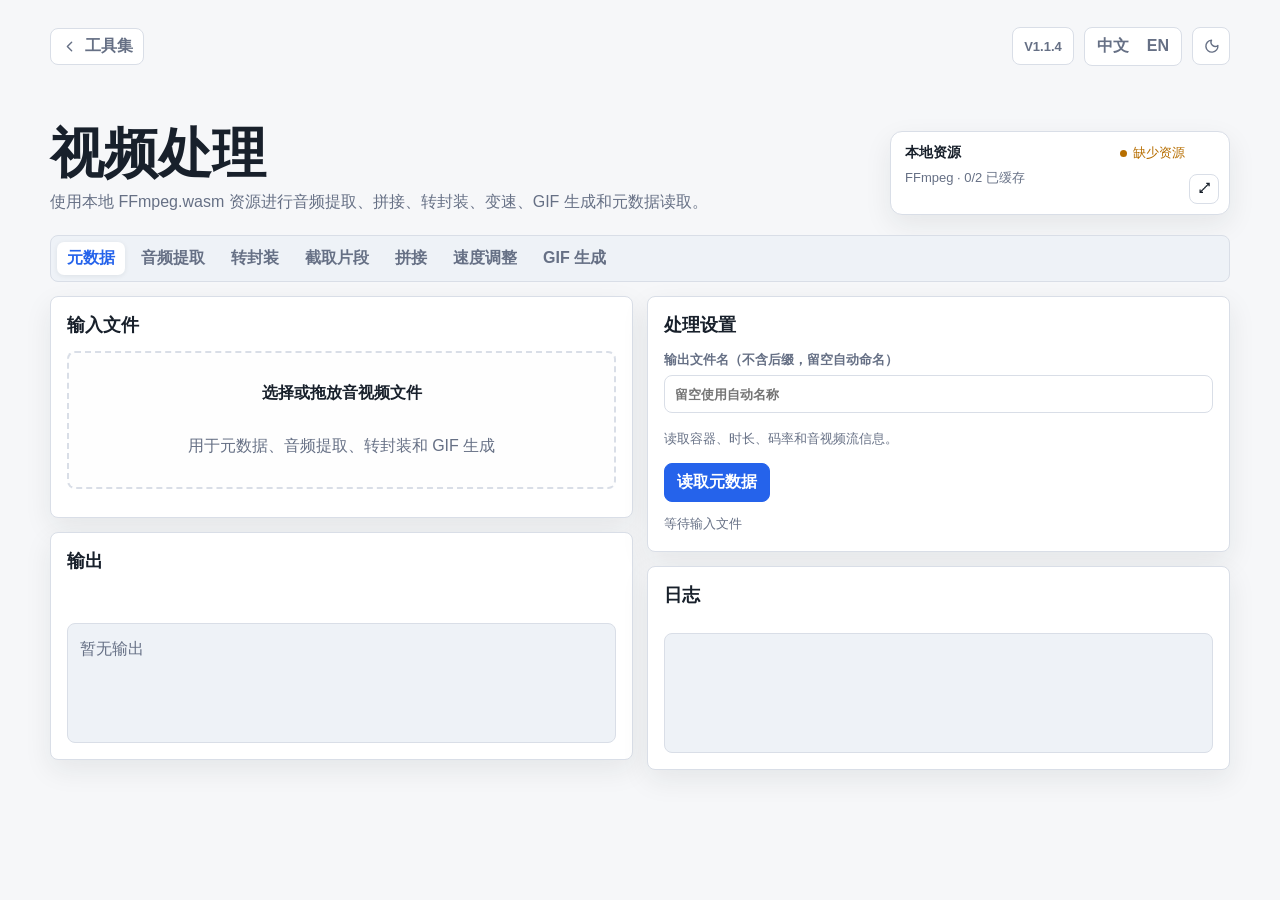
==== video-processing/video-processing.html @ e4f6aaac "feat: add media output naming and compact resource details" ====
<!doctype html>
<html lang="zh-CN">
<head>
  <meta charset="utf-8">
  <meta name="viewport" content="width=device-width, initial-scale=1">
  <title>视频处理</title>
  <link rel="stylesheet" href="../shared-sortable.css">
  <script>
    (function () {
      try {
        var saved = localStorage.getItem("web-tools-theme") || localStorage.getItem("web-tool-theme");
        var theme = saved === "dark" || saved === "light"
          ? saved
          : window.matchMedia && window.matchMedia("(prefers-color-scheme: dark)").matches ? "dark" : "light";
        document.documentElement.dataset.theme = theme;
      } catch (error) {
        document.documentElement.dataset.theme =
          window.matchMedia && window.matchMedia("(prefers-color-scheme: dark)").matches ? "dark" : "light";
      }
    })();
  </script>
  <style>
    .tool-panel {
      display: none;
    }

    .tool-panel.active {
      display: block;
    }

    .upload { margin-bottom: 12px; }

    .hidden {
      display: none !important;
    }

    .file-list {
      display: grid;
      gap: 8px;
      margin: 0;
      padding: 0;
      list-style: none;
    }

    .preview {
      display: none;
      gap: 10px;
      margin: 12px 0;
    }

    .preview.show {
      display: grid;
    }

    .preview video {
      width: 100%;
      max-height: 320px;
      border: 1px solid var(--line);
      border-radius: 8px;
      background: #000;
    }

    .file-item {
      display: grid;
      grid-template-columns: minmax(0, 1fr) auto;
      gap: 10px;
      align-items: center;
      min-height: 58px;
      padding: 9px;
      border: 1px solid var(--line);
      border-radius: 8px;
      background: color-mix(in srgb, var(--panel) 90%, var(--bg));
    }

    .file-item.sortable {
      grid-template-columns: auto minmax(0, 1fr) auto;
    }

    .file-name {
      overflow: hidden;
      text-overflow: ellipsis;
      white-space: nowrap;
      font-weight: 800;
    }

    .file-sub {
      color: var(--muted);
      font-size: 12px;
      margin-top: 3px;
    }

    .mini-actions {
      display: flex;
      gap: 6px;
    }

    .mini-actions button {
      width: 32px;
      height: 32px;
      border: 1px solid var(--line);
      border-radius: 8px;
      background: var(--panel);
      color: var(--muted);
      cursor: pointer;
    }

    .mini-actions button:hover {
      color: var(--blue);
      border-color: var(--blue);
    }

    .form-grid { margin-bottom: 14px; }

    .speed-presets {
      display: flex;
      gap: 8px;
      flex-wrap: wrap;
      margin-bottom: 14px;
    }

    .speed-presets button {
      min-height: 32px;
      padding: 6px 10px;
    }

    .switch-row {
      display: inline-flex;
      align-items: center;
      gap: 10px;
      margin-bottom: 14px;
      color: var(--text);
      font-size: 14px;
      font-weight: 800;
      cursor: pointer;
    }

    .timeline-control {
      display: grid;
      gap: 10px;
      margin-bottom: 16px;
      padding: 12px;
      border: 1px solid var(--line);
      border-radius: 8px;
      background: var(--soft);
    }

    .timeline-head {
      display: flex;
      justify-content: space-between;
      gap: 12px;
      color: var(--muted);
      font-size: 13px;
      font-weight: 800;
    }

    .timeline-head output {
      color: var(--text);
    }

    .output-card {
      display: grid;
      gap: 12px;
    }

    pre {
      width: 100%;
      max-height: 420px;
      margin: 0;
      overflow: auto;
      white-space: pre-wrap;
      word-break: break-word;
      text-align: left;
      color: var(--text);
      font: 12px/1.5 ui-monospace, SFMono-Regular, Menlo, Consolas, "Liberation Mono", monospace;
    }

    @media (min-width: 1440px) {
      .preview video { max-height: 480px; }
    }
  </style>
  <link rel="stylesheet" href="../shared-controls.css">
</head>
<body class="wt-tool-page">
  <main class="shell">
    <nav class="topbar" aria-label="页面导航">
      <a class="home" href="../index.html">
        <svg viewBox="0 0 24 24" aria-hidden="true"><path d="m15 18-6-6 6-6"></path></svg>
        <span id="homeText">工具集</span>
      </a>
      <div class="top-actions wt-top-actions">
        <span class="version-badge">V1.1.4</span>
        <div class="language" aria-label="Language">
          <button type="button" data-lang="zh">中文</button>
          <button type="button" data-lang="en">EN</button>
        </div>
        <button class="icon-btn" id="themeButton" type="button" title="切换主题" aria-label="切换主题">
          <svg viewBox="0 0 24 24" aria-hidden="true"><path d="M12 3a6 6 0 0 0 9 7.5A8.5 8.5 0 1 1 12 3Z"></path></svg>
        </button>
      </div>
    </nav>

    <section class="hero">
      <div>
        <h1 id="pageTitle">视频处理</h1>
        <p class="lead" id="pageLead">使用本地 FFmpeg.wasm 资源进行音频提取、拼接、转封装、变速、GIF 生成和元数据读取。</p>
      </div>
      <aside id="resourceCard" class="wt-resource-card"></aside>
    </section>

    <div class="tabs" role="tablist" aria-label="视频工具">
      <button class="active" type="button" data-tool="metadata">元数据</button>
      <button type="button" data-tool="audio">音频提取</button>
      <button type="button" data-tool="remux">转封装</button>
      <button type="button" data-tool="clip">截取片段</button>
      <button type="button" data-tool="concat">拼接</button>
      <button type="button" data-tool="speed">速度调整</button>
      <button type="button" data-tool="gif">GIF 生成</button>
    </div>

    <section class="workspace workspace-flow">
      <div class="workspace-stack">
      <div class="card workspace-card-input">
        <h2 id="inputTitle">输入文件</h2>
        <label class="upload" id="singleUpload">
          <input class="hidden" id="singleFileInput" type="file" accept="video/*,audio/*">
          <strong id="singleUploadTitle">选择或拖放音视频文件</strong>
          <span id="singleUploadHint">用于元数据、音频提取、转封装和 GIF 生成</span>
        </label>
        <label class="upload hidden" id="multiUpload">
          <input class="hidden" id="multiFileInput" type="file" accept="video/*" multiple>
          <strong id="multiUploadTitle">选择或拖放多个视频文件</strong>
          <span id="multiUploadHint">用于无重编码拼接，建议同编码、同分辨率</span>
        </label>
        <div class="preview" id="videoPreviewBox">
          <video id="videoPreview" preload="metadata"></video>
          <div class="preview-actions">
            <button class="btn" id="usePreviewStart" type="button">使用当前时间为开始</button>
            <button class="btn" id="usePreviewEnd" type="button">使用当前时间为结束</button>
            <button class="btn" id="previewClipRange" type="button">预览片段范围</button>
          </div>
        </div>
        <ul class="file-list" id="fileList"></ul>

      </div>

      <div class="card output-card workspace-card-output">
        <h2 id="outputTitle">输出</h2>
        <div class="summary" id="summary"></div>
        <div class="result-box" id="resultBox">暂无输出</div>
      </div>
      </div>

      <div class="workspace-stack">
      <div class="card workspace-card-settings">
        <h2 id="settingsTitle">处理设置</h2>
        <label class="wt-output-name-field" for="outputBaseName"><span id="outputNameLabel">输出文件名（不含后缀，留空自动命名）</span><input id="outputBaseName" type="text" autocomplete="off" spellcheck="false" placeholder="留空使用自动名称"></label>

        <div class="tool-panel active" id="panel-metadata">
          <p class="status-line" id="metadataHelp">读取容器、时长、码率和音视频流信息。</p>
          <button class="btn primary run-btn" type="button" data-action="metadata">读取元数据</button>
        </div>

        <div class="tool-panel" id="panel-audio">
          <div class="form-grid">
            <label>
              <span id="audioFormatLabel">输出格式</span>
              <select id="audioFormat">
                <option value="mp3">MP3</option>
                <option value="wav">WAV</option>
                <option value="aac">AAC</option>
                <option value="m4a">M4A Copy</option>
              </select>
            </label>
          </div>
          <button class="btn primary run-btn" type="button" data-action="audio">提取音频</button>
        </div>

        <div class="tool-panel" id="panel-remux">
          <div class="form-grid">
            <label>
              <span id="containerLabel">目标容器</span>
              <select id="containerFormat">
                <option value="mp4">MP4</option>
                <option value="mkv">MKV</option>
                <option value="webm">WebM</option>
                <option value="mov">MOV</option>
              </select>
            </label>
          </div>
          <button class="btn primary run-btn" type="button" data-action="remux">转封装</button>
        </div>

        <div class="tool-panel" id="panel-clip">
          <div class="timeline-control">
            <div class="timeline-head">
              <span id="clipTimelineLabel">截取范围</span>
              <output id="clipRangeLabel">0.0s - 10.0s</output>
            </div>
            <div class="range-stack">
              <div class="range-fill" id="clipRangeFill"></div>
              <input id="clipStartRange" type="range" min="0" max="10" step="0.1" value="0" aria-labelledby="clipTimelineLabel">
              <input id="clipEndRange" type="range" min="0" max="10" step="0.1" value="10" aria-labelledby="clipTimelineLabel">
            </div>
          </div>
          <div class="form-grid">
            <label>
              <span id="clipStartLabel">开始时间（秒）</span>
              <input id="clipStart" type="number" min="0" step="0.1" value="0">
            </label>
            <label>
              <span id="clipEndLabel">结束时间（秒）</span>
              <input id="clipEnd" type="number" min="0.1" step="0.1" value="10">
            </label>
            <label>
              <span id="clipDurationLabel">时长（秒）</span>
              <input id="clipDuration" type="number" min="0.1" step="0.1" value="10" readonly>
            </label>
            <label>
              <span id="clipFormatLabel">输出容器</span>
              <select id="clipFormat">
                <option value="mp4">MP4</option>
                <option value="mkv">MKV</option>
                <option value="webm">WebM</option>
                <option value="mov">MOV</option>
              </select>
            </label>
          </div>
          <button class="btn primary run-btn" type="button" data-action="clip">截取片段</button>
        </div>

        <div class="tool-panel" id="panel-concat">
          <p class="status-line" id="concatHelp">使用 concat demuxer 进行无重编码拼接。文件编码参数不一致时可能失败。</p>
          <button class="btn primary run-btn" type="button" data-action="concat">拼接视频</button>
        </div>

        <div class="tool-panel" id="panel-speed">
          <div class="form-grid">
            <label>
              <span id="speedLabel">速度倍率</span>
              <input id="speedInput" type="number" min="0.1" max="16" step="0.01" value="1">
            </label>
            <label>
              <span id="speedFormatLabel">输出容器</span>
              <select id="speedFormat">
                <option value="mp4">MP4</option>
                <option value="mkv">MKV</option>
                <option value="webm">WebM</option>
                <option value="mov">MOV</option>
              </select>
            </label>
          </div>
          <div class="speed-presets" id="speedPresets" aria-label="速度快捷选项">
            <button class="btn" type="button" data-speed="0.5">0.5x</button>
            <button class="btn" type="button" data-speed="0.75">0.75x</button>
            <button class="btn" type="button" data-speed="1">1.0x</button>
            <button class="btn" type="button" data-speed="1.25">1.25x</button>
            <button class="btn" type="button" data-speed="1.5">1.5x</button>
            <button class="btn" type="button" data-speed="2">2.0x</button>
            <button class="btn" type="button" data-speed="4">4.0x</button>
          </div>
          <label class="switch-row"><input id="keepPitchInput" type="checkbox" checked><span id="keepPitchLabel">保持音高不变</span></label>
          <label>
            <span id="speedArgsLabel">编码参数</span>
            <input id="speedArgs" type="text" value="-c:v libx264 -preset veryfast -crf 23 -c:a aac -b:a 160k">
          </label>
          <div class="preview-actions" style="margin-top:14px">
            <button class="btn" id="applyPreviewSpeed" type="button">应用到预览</button>
            <button class="btn primary run-btn" type="button" data-action="speed">调整速度</button>
          </div>
        </div>

        <div class="tool-panel" id="panel-gif">
          <div class="timeline-control">
            <div class="timeline-head">
              <span id="gifTimelineLabel">GIF 范围</span>
              <output id="gifRangeLabel">0.0s - 3.0s</output>
            </div>
            <div class="range-stack">
              <div class="range-fill" id="gifRangeFill"></div>
              <input id="gifStartRange" type="range" min="0" max="3" step="0.1" value="0" aria-labelledby="gifTimelineLabel">
              <input id="gifEndRange" type="range" min="0" max="3" step="0.1" value="3" aria-labelledby="gifTimelineLabel">
            </div>
          </div>
          <div class="form-grid">
            <label>
              <span id="gifStartLabel">开始时间（秒）</span>
              <input id="gifStart" type="number" min="0" step="0.1" value="0">
            </label>
            <label>
              <span id="gifEndLabel">结束时间（秒）</span>
              <input id="gifEnd" type="number" min="0.1" step="0.1" value="3">
            </label>
            <label>
              <span id="gifDurationLabel">时长（秒）</span>
              <input id="gifDuration" type="number" min="0.1" step="0.1" value="3" readonly>
            </label>
            <label>
              <span id="gifWidthLabel">宽度 px</span>
              <input id="gifWidth" type="number" min="80" step="10" value="480">
            </label>
            <label>
              <span id="gifFpsLabel">帧率</span>
              <input id="gifFps" type="number" min="1" max="30" step="1" value="12">
            </label>
          </div>
          <button class="btn primary run-btn" type="button" data-action="gif">生成 GIF</button>
        </div>

        <div class="status-line" id="statusLine">等待输入文件</div>
        <div id="processingProgress" hidden></div>
      </div>

      <div class="card output-card workspace-card-log">
        <h2 id="logTitle">日志</h2>
        <div class="log" id="logBox"></div>
      </div>
      </div>
    </section>
  </main>

  <script src="../shared-sortable.js"></script>
  <script src="../shared-preferences.js"></script>
  <script src="../shared-controls.js"></script>
  <script src="../shared-media-engine.js"></script>
  <script src="../shared-resources.js"></script>
  <script src="./video-processing.js"></script>
</body>
</html>
---- shared-controls.css ----
/* Shared tool-page layout and visual primitives. */
:root {
  color-scheme: light;
}

:root[data-theme="dark"] {
  color-scheme: dark;
}

.wt-tool-page {
  color-scheme: light;
  --bg: #f6f7f9;
  --panel: #ffffff;
  --text: #18202b;
  --muted: #667085;
  --line: #d9dee7;
  --soft: #eef2f7;
  --blue: #2563eb;
  --green: #0f8f70;
  --amber: #b76e00;
  --danger: #c2410c;
  --shadow: 0 10px 28px rgba(24, 32, 43, .08);
  --ring: rgba(37, 99, 235, .18);
  margin: 0;
  min-height: 100vh;
  font-family: -apple-system, BlinkMacSystemFont, "Segoe UI", "PingFang SC", "Microsoft YaHei", Arial, sans-serif;
  color: var(--text);
  background: var(--bg);
}

:root[data-theme="dark"] .wt-tool-page {
  color-scheme: dark;
  --bg: #05070d;
  --panel: #0d111a;
  --text: #f4f7fb;
  --muted: #96a1b3;
  --line: #202938;
  --soft: #111722;
  --blue: #8ab4ff;
  --green: #57d8b5;
  --amber: #f0b45b;
  --danger: #ff8a66;
  --shadow: 0 18px 46px rgba(0, 0, 0, .55);
  --ring: rgba(138, 180, 255, .22);
}

.wt-tool-page *,
.wt-tool-page *::before,
.wt-tool-page *::after {
  box-sizing: border-box;
}

.wt-tool-page button,
.wt-tool-page input,
.wt-tool-page select,
.wt-tool-page textarea {
  font: inherit;
}

.wt-tool-page a {
  color: inherit;
  text-decoration: none;
}

.wt-tool-page .shell {
  width: min(var(--wt-shell-max, 1180px), calc(100% - 32px));
  margin: 0 auto;
  padding: 20px 0 44px;
}

.wt-tool-page .topbar {
  display: flex;
  align-items: center;
  justify-content: space-between;
  gap: 16px;
  min-height: 52px;
}

.wt-tool-page .wt-top-actions {
  display: flex;
  align-items: center;
  justify-content: flex-end;
  gap: 10px;
  flex-wrap: wrap;
}

.wt-tool-page .home,
.wt-tool-page .btn,
.wt-tool-page .icon-btn,
.wt-tool-page .theme-button {
  display: inline-flex;
  align-items: center;
  justify-content: center;
  gap: 7px;
  border: 1px solid var(--line);
  border-radius: 8px;
  background: var(--panel);
  color: var(--text);
  cursor: pointer;
  font-weight: 700;
  transition: border-color .16s ease, color .16s ease, background-color .16s ease, box-shadow .16s ease;
}

.wt-tool-page .home {
  min-height: 36px;
  padding: 7px 10px;
  color: var(--muted);
}

.wt-tool-page .btn {
  min-height: 38px;
  padding: 8px 12px;
}

.wt-tool-page .icon-btn,
.wt-tool-page .theme-button {
  width: 38px;
  height: 38px;
  padding: 0;
  color: var(--muted);
}

.wt-tool-page .home:hover,
.wt-tool-page .btn:hover:not(:disabled),
.wt-tool-page .icon-btn:hover,
.wt-tool-page .theme-button:hover {
  border-color: var(--blue);
  color: var(--blue);
}

.wt-tool-page .home:focus-visible,
.wt-tool-page .btn:focus-visible,
.wt-tool-page .icon-btn:focus-visible,
.wt-tool-page .theme-button:focus-visible,
.wt-tool-page .language button:focus-visible,
.wt-tool-page .tabs button:focus-visible,
.wt-tool-page .mode-tabs button:focus-visible {
  border-color: var(--blue);
  box-shadow: 0 0 0 4px var(--ring);
  outline: 0;
}

.wt-tool-page .btn.primary {
  border-color: var(--blue);
  background: var(--blue);
  color: #fff;
}

.wt-tool-page .btn.primary:hover:not(:disabled) {
  color: #fff;
  filter: brightness(.96);
}

:root[data-theme="dark"] .wt-tool-page .btn.primary,
:root[data-theme="dark"] .wt-tool-page .btn.primary:hover:not(:disabled) {
  color: #07111f;
}

.wt-tool-page .btn.danger:hover:not(:disabled) {
  border-color: var(--danger, #c2410c);
  color: var(--danger, #c2410c);
}

.wt-tool-page .btn.preview-close {
  background: #fff;
  color: #18202b;
}

.wt-tool-page .btn:disabled,
.wt-tool-page .icon-btn:disabled,
.wt-tool-page .theme-button:disabled {
  cursor: not-allowed;
  opacity: .55;
}

.wt-tool-page .home svg,
.wt-tool-page .btn svg,
.wt-tool-page .icon-btn svg {
  width: 17px;
  height: 17px;
  flex: 0 0 auto;
  fill: none;
  stroke: currentColor;
  stroke-width: 2;
  stroke-linecap: round;
  stroke-linejoin: round;
}

.wt-tool-page .language {
  display: inline-flex;
  padding: 3px;
  border: 1px solid var(--line);
  border-radius: 8px;
  background: var(--panel);
}

.wt-tool-page .language button {
  min-width: 36px;
  min-height: 30px;
  padding: 5px 9px;
  border: 0;
  border-radius: 6px;
  background: transparent;
  color: var(--muted);
  cursor: pointer;
  font-weight: 800;
}

.wt-tool-page .language button.active {
  background: var(--soft);
  color: var(--blue);
  box-shadow: 0 1px 5px rgba(24, 32, 43, .08);
}

.wt-tool-page .version-badge {
  display: inline-flex;
  align-items: center;
  justify-content: center;
  min-height: 38px;
  padding: 7px 11px;
  border: 1px solid var(--line);
  border-radius: 8px;
  background: var(--panel);
  color: var(--muted);
  font-size: 13px;
  font-weight: 800;
}

.wt-tool-page .hero {
  position: relative;
  z-index: 2;
  display: grid;
  grid-template-columns: minmax(0, 1fr) auto;
  align-items: end;
  gap: 22px;
  margin: 54px 0 20px;
}

.wt-tool-page h1 {
  margin: 0 0 8px;
  font-size: clamp(36px, 5vw, 54px);
  line-height: 1.02;
  letter-spacing: 0;
}

.wt-tool-page .lead {
  margin: 0;
  color: var(--muted);
  font-size: 16px;
  line-height: 1.65;
}

.wt-tool-page .engine,
.wt-tool-page .engine-card {
  display: grid;
  gap: 8px;
  width: min(240px, 100%);
  padding: 14px;
  border: 1px solid var(--line);
  border-radius: 8px;
  background: var(--panel);
  box-shadow: var(--shadow);
}

.wt-tool-page .engine strong,
.wt-tool-page .engine-card strong {
  font-size: 13px;
}

.wt-tool-page .engine span,
.wt-tool-page .engine-card span {
  color: var(--muted);
  font-size: 13px;
}

.wt-tool-page .tabs {
  position: relative;
  z-index: 3;
  display: flex;
  gap: 6px;
  max-width: 100%;
  margin-bottom: 14px;
  padding: 6px;
  overflow-x: auto;
  border: 1px solid var(--line);
  border-radius: 8px;
  background: var(--soft);
}

.wt-tool-page .hero > .tabs {
  margin-bottom: 0;
}

.wt-tool-page .tabs button {
  min-height: 32px;
  padding: 6px 10px;
  border: 0;
  border-radius: 7px;
  background: transparent;
  color: var(--muted);
  cursor: pointer;
  font-weight: 800;
  white-space: nowrap;
}

.wt-tool-page .tabs button.active {
  background: var(--panel);
  color: var(--blue);
  box-shadow: 0 1px 5px rgba(24, 32, 43, .08);
}

.wt-tool-page .mode-tabs {
  display: inline-flex;
  padding: 4px;
  border: 1px solid var(--line);
  border-radius: 8px;
  background: var(--soft);
}

.wt-tool-page .mode-tabs button {
  min-height: 34px;
  padding: 6px 12px;
  border: 0;
  border-radius: 6px;
  background: transparent;
  color: var(--muted);
  cursor: pointer;
  font-weight: 700;
  white-space: nowrap;
}

.wt-tool-page .mode-tabs button.active {
  background: var(--panel);
  color: var(--blue);
  box-shadow: 0 1px 5px rgba(24, 32, 43, .08);
}

.wt-tool-page .workspace {
  display: grid;
  grid-template-columns: repeat(2, minmax(0, 1fr));
  gap: 14px;
  align-items: start;
}

.wt-tool-page .workspace-stack,
.wt-tool-page .stack {
  display: grid;
  gap: 14px;
  min-width: 0;
  align-content: start;
}

.wt-tool-page .card,
.wt-tool-page .panel {
  min-width: 0;
  padding: 16px;
  border: 1px solid var(--line);
  border-radius: 8px;
  background: var(--panel);
  box-shadow: var(--shadow);
}

.wt-tool-page .card h2,
.wt-tool-page .panel h2 {
  margin: 0 0 14px;
  font-size: 18px;
  letter-spacing: 0;
}

.wt-tool-page .upload {
  display: grid;
  place-items: center;
  gap: 8px;
  min-height: 138px;
  padding: 18px;
  border: 2px dashed var(--line);
  border-radius: 8px;
  background: color-mix(in srgb, var(--panel) 90%, var(--bg));
  color: var(--muted);
  text-align: center;
  cursor: pointer;
  transition: border-color .16s ease, background-color .16s ease;
}

.wt-tool-page .upload:hover,
.wt-tool-page .upload.drag,
.wt-tool-page .upload.dragover {
  border-color: var(--blue);
  background: var(--soft);
}

.wt-tool-page .upload strong {
  display: block;
  color: var(--text);
  font-size: 16px;
}

.wt-tool-page .upload input {
  display: none;
}

.wt-tool-page .form-grid {
  display: grid;
  grid-template-columns: repeat(2, minmax(0, 1fr));
  gap: 10px;
  align-items: end;
}

.wt-tool-page .form-grid.three {
  grid-template-columns: repeat(3, minmax(0, 1fr));
}

.wt-tool-page label:not([class]) {
  display: grid;
  gap: 6px;
  color: var(--muted);
  font-size: 13px;
  font-weight: 700;
}

.wt-tool-page input,
.wt-tool-page select,
.wt-tool-page textarea {
  width: 100%;
  min-height: 38px;
  padding: 8px 10px;
  border: 1px solid var(--line);
  border-radius: 8px;
  background: var(--panel);
  color: var(--text);
  outline: 0;
}

.wt-tool-page textarea {
  min-height: 92px;
  resize: vertical;
}

.wt-tool-page input:focus,
.wt-tool-page select:focus,
.wt-tool-page textarea:focus {
  border-color: var(--blue);
  box-shadow: 0 0 0 4px var(--ring);
}

.wt-tool-page input[readonly] {
  color: var(--muted);
  cursor: default;
}

.wt-tool-page input:disabled,
.wt-tool-page select:disabled,
.wt-tool-page textarea:disabled {
  color: var(--muted);
  background: var(--soft);
  cursor: not-allowed;
  opacity: .72;
}

.wt-tool-page .actions,
.wt-tool-page .row,
.wt-tool-page .preview-actions,
.wt-tool-page .page-actions {
  display: flex;
  align-items: center;
  gap: 10px;
  flex-wrap: wrap;
}

.wt-tool-page .page-actions .btn {
  flex: 0 0 auto;
  min-height: 32px;
  padding: 5px 8px;
  font-size: 12px;
}

.wt-tool-page .status-line,
.wt-tool-page .muted {
  color: var(--muted);
  font-size: 13px;
  line-height: 1.6;
}

.wt-tool-page .status-line {
  margin-top: 12px;
}

.wt-tool-page .summary {
  display: grid;
  grid-template-columns: repeat(3, minmax(0, 1fr));
  gap: 8px;
  margin-bottom: 12px;
}

.wt-tool-page .summary-item {
  padding: 10px;
  border: 1px solid var(--line);
  border-radius: 8px;
  background: var(--soft);
  color: var(--muted);
  font-size: 13px;
}

.wt-tool-page .summary-item strong {
  display: block;
  margin-bottom: 4px;
  color: var(--text);
}

.wt-tool-page .result-box,
.wt-tool-page .log {
  min-height: 120px;
  padding: 12px;
  overflow: auto;
  border: 1px solid var(--line);
  border-radius: 8px;
  background: var(--soft);
  color: var(--muted);
  line-height: 1.6;
}

.wt-tool-page .result-box a {
  display: inline-flex;
  align-items: center;
  justify-content: center;
  min-height: 38px;
  padding: 8px 12px;
  border-radius: 8px;
  background: var(--green);
  color: #fff;
  font-weight: 800;
}

:root[data-theme="dark"] .wt-tool-page .result-box a {
  color: #04110d;
}

.wt-tool-page .log {
  max-height: 240px;
  font: 12px/1.5 ui-monospace, SFMono-Regular, Menlo, Consolas, "Liberation Mono", monospace;
  white-space: pre-wrap;
}

.wt-tool-page .resource-warning,
.wt-tool-page .warn {
  padding: 10px 12px;
  border-left: 4px solid var(--amber);
  border-radius: 8px;
  background: color-mix(in srgb, var(--amber) 11%, var(--panel));
  color: var(--muted);
  font-size: 13px;
  line-height: 1.6;
}

@media (min-width: 1440px) {
  .wt-tool-page .shell {
    width: min(var(--wt-shell-wide-max, 1680px), calc(100% - 64px));
  }
}

@media (max-width: 900px) {
  .wt-tool-page .shell {
    width: min(100% - 24px, var(--wt-shell-max, 1180px));
  }

  .wt-tool-page .hero,
  .wt-tool-page .workspace,
  .wt-tool-page .form-grid,
  .wt-tool-page .form-grid.three,
  .wt-tool-page .metadata-grid,
  .wt-tool-page .summary {
    grid-template-columns: 1fr;
  }

  .wt-tool-page .hero > .tabs,
  .wt-tool-page .engine,
  .wt-tool-page .engine-card {
    width: 100%;
  }

  .wt-tool-page .mode-tabs {
    width: 100%;
  }

  .wt-tool-page .mode-tabs button {
    flex: 1;
  }

  .wt-tool-page .workspace-flow > .workspace-stack {
    display: contents;
  }

  .wt-tool-page .workspace-card-input { order: 1; }
  .wt-tool-page .workspace-card-settings { order: 2; }
  .wt-tool-page .workspace-card-output { order: 3; }
  .wt-tool-page .workspace-card-log { order: 4; }

  .wt-tool-page .tabs button {
    flex: 1 0 auto;
  }
}

@media (max-width: 620px) {
  .wt-tool-page .topbar {
    align-items: flex-start;
    flex-wrap: wrap;
  }

  .wt-tool-page .wt-top-actions {
    margin-left: auto;
  }

  .wt-tool-page h1 {
    font-size: 36px;
  }
}

.wt-select,
.wt-number {
  position: relative;
  width: 100%;
  min-width: 0;
  min-height: var(--wt-control-height, 38px);
}

.wt-native-select {
  position: absolute !important;
  width: 1px !important;
  height: 1px !important;
  min-height: 0 !important;
  margin: 0 !important;
  padding: 0 !important;
  border: 0 !important;
  opacity: 0 !important;
  pointer-events: none !important;
}

.wt-select-button {
  display: grid;
  grid-template-columns: minmax(0, 1fr) 18px;
  align-items: center;
  gap: 10px;
  width: 100%;
  min-height: var(--wt-control-height, 38px);
  padding: 8px 10px;
  border: 1px solid var(--line);
  border-radius: var(--wt-control-radius, 8px);
  background: var(--panel);
  color: var(--text);
  font: inherit;
  font-weight: inherit;
  text-align: left;
  cursor: pointer;
  transition: border-color .16s ease, box-shadow .16s ease, background-color .16s ease;
}

.wt-select-button:hover {
  border-color: color-mix(in srgb, var(--blue) 56%, var(--line));
}

.wt-select-button:focus-visible,
.wt-select.open .wt-select-button {
  border-color: var(--blue);
  box-shadow: 0 0 0 4px var(--ring);
  outline: 0;
}

.wt-select.disabled .wt-select-button {
  color: var(--muted);
  background: color-mix(in srgb, var(--panel) 62%, var(--line));
  cursor: not-allowed;
  opacity: .72;
}

.wt-select-value {
  min-width: 0;
  overflow: hidden;
  text-overflow: ellipsis;
  white-space: nowrap;
}

.wt-select-chevron {
  width: 8px;
  height: 8px;
  margin: -4px 3px 0 auto;
  border-right: 2px solid currentColor;
  border-bottom: 2px solid currentColor;
  transform: rotate(45deg);
  transition: transform .16s ease, margin .16s ease;
}

.wt-select.open .wt-select-chevron {
  margin-top: 4px;
  transform: rotate(225deg);
}

.wt-select-menu {
  position: fixed;
  z-index: 10000;
  display: grid;
  gap: 3px;
  max-height: min(280px, calc(100vh - 16px));
  padding: 5px;
  overflow: auto;
  border: 1px solid var(--line);
  border-radius: 8px;
  background: var(--panel);
  box-shadow: 0 18px 42px rgba(24, 32, 43, .2);
}

.wt-select-menu[hidden] {
  display: none !important;
}

.wt-select-option {
  position: relative;
  width: 100%;
  min-height: 36px;
  padding: 7px 34px 7px 10px;
  border: 0;
  border-radius: 6px;
  background: transparent;
  color: var(--text);
  font: inherit;
  font-size: 13px;
  font-weight: 700;
  text-align: left;
  cursor: pointer;
}

.wt-select-option:hover,
.wt-select-option.active {
  background: color-mix(in srgb, var(--blue) 10%, var(--panel));
  color: var(--blue);
}

.wt-select-option.selected {
  color: var(--blue);
}

.wt-select-option.selected::after {
  content: "";
  position: absolute;
  top: 50%;
  right: 13px;
  width: 7px;
  height: 11px;
  border-right: 2px solid currentColor;
  border-bottom: 2px solid currentColor;
  transform: translateY(-62%) rotate(45deg);
}

.wt-select-option:disabled {
  color: var(--muted);
  cursor: not-allowed;
  opacity: .5;
}

.wt-number {
  display: grid;
  grid-template-columns: minmax(0, 1fr) auto;
  overflow: visible;
  border: 1px solid var(--line);
  border-radius: var(--wt-control-radius, 8px);
  background: var(--panel);
  transition: border-color .16s ease, box-shadow .16s ease, background-color .16s ease;
}

.wt-number:hover:not(.disabled) {
  border-color: color-mix(in srgb, var(--blue) 44%, var(--line));
}

.wt-number:focus-within {
  border-color: var(--blue);
  box-shadow: 0 0 0 4px var(--ring);
}

.wt-number.disabled {
  background: color-mix(in srgb, var(--panel) 62%, var(--line));
  opacity: .72;
}

.wt-number > input[type="number"] {
  min-width: 0;
  min-height: calc(var(--wt-control-height, 38px) - 2px) !important;
  padding: 8px 10px !important;
  border: 0 !important;
  border-radius: var(--wt-control-radius, 8px) 0 0 var(--wt-control-radius, 8px) !important;
  background: transparent !important;
  box-shadow: none !important;
  outline: 0 !important;
}

input[type="number"].wt-number-input {
  appearance: textfield;
  -moz-appearance: textfield;
}

input[type="number"].wt-number-input::-webkit-inner-spin-button,
input[type="number"].wt-number-input::-webkit-outer-spin-button {
  margin: 0;
  -webkit-appearance: none;
}

.wt-number-steps {
  display: grid;
  grid-template-columns: repeat(2, 31px);
  align-self: stretch;
  min-height: calc(var(--wt-control-height, 38px) - 2px);
  border-left: 1px solid var(--line);
}

.wt-number-button {
  position: relative;
  min-width: 31px;
  min-height: 100%;
  padding: 0;
  border: 0;
  border-left: 1px solid transparent;
  background: color-mix(in srgb, var(--panel) 72%, var(--line));
  color: var(--muted);
  font: inherit;
  font-size: 17px;
  font-weight: 700;
  cursor: pointer;
}

.wt-number-button + .wt-number-button {
  border-left-color: var(--line);
  border-radius: 0 calc(var(--wt-control-radius, 8px) - 1px) calc(var(--wt-control-radius, 8px) - 1px) 0;
}

.wt-number-button:hover:not(:disabled),
.wt-number-button:focus-visible {
  z-index: 1;
  background: color-mix(in srgb, var(--blue) 10%, var(--panel));
  color: var(--blue);
  outline: 0;
}

.wt-number-button:active:not(:disabled) {
  background: color-mix(in srgb, var(--blue) 18%, var(--panel));
}

.wt-number-button:disabled {
  color: var(--muted);
  cursor: not-allowed;
  opacity: .42;
}

input[type="range"].wt-range-control {
  --wt-range-progress: 0%;
  --wt-range-buffered: 0%;
  width: 100%;
  min-height: 34px !important;
  margin: 0;
  padding: 0 !important;
  border: 0 !important;
  border-radius: 0 !important;
  background: transparent !important;
  box-shadow: none !important;
  color: var(--blue);
  cursor: pointer;
  appearance: none;
  -webkit-appearance: none;
}

input[type="range"].wt-range-control::-webkit-slider-runnable-track {
  height: 6px;
  border: 1px solid color-mix(in srgb, var(--line) 78%, transparent);
  border-radius: 999px;
  background:
    linear-gradient(to right, var(--blue) 0 var(--wt-range-progress), transparent var(--wt-range-progress)),
    linear-gradient(to right,
      color-mix(in srgb, var(--muted) 34%, transparent) 0 var(--wt-range-buffered),
      color-mix(in srgb, var(--panel) 64%, var(--line)) var(--wt-range-buffered));
}

input[type="range"].wt-range-control::-moz-range-track {
  height: 6px;
  border: 1px solid color-mix(in srgb, var(--line) 78%, transparent);
  border-radius: 999px;
  background:
    linear-gradient(to right, var(--blue) 0 var(--wt-range-progress), transparent var(--wt-range-progress)),
    linear-gradient(to right,
      color-mix(in srgb, var(--muted) 34%, transparent) 0 var(--wt-range-buffered),
      color-mix(in srgb, var(--panel) 64%, var(--line)) var(--wt-range-buffered));
}

input[type="range"].wt-range-control::-moz-range-progress {
  height: 6px;
  border-radius: 999px;
  background: transparent;
}

input[type="range"].wt-range-control::-webkit-slider-thumb {
  width: 18px;
  height: 18px;
  margin-top: -7px;
  border: 3px solid var(--panel);
  border-radius: 50%;
  background: var(--blue);
  box-shadow: 0 1px 5px rgba(24, 32, 43, .28), 0 0 0 1px color-mix(in srgb, var(--blue) 72%, var(--line));
  cursor: grab;
  appearance: none;
  -webkit-appearance: none;
}

input[type="range"].wt-range-control::-moz-range-thumb {
  width: 13px;
  height: 13px;
  border: 3px solid var(--panel);
  border-radius: 50%;
  background: var(--blue);
  box-shadow: 0 1px 5px rgba(24, 32, 43, .28), 0 0 0 1px color-mix(in srgb, var(--blue) 72%, var(--line));
  cursor: grab;
}

input[type="range"].wt-range-control:focus-visible {
  outline: 0;
}

input[type="range"].wt-range-control:focus-visible::-webkit-slider-thumb {
  box-shadow: 0 0 0 5px var(--ring), 0 0 0 1px var(--blue);
}

input[type="range"].wt-range-control:focus-visible::-moz-range-thumb {
  box-shadow: 0 0 0 5px var(--ring), 0 0 0 1px var(--blue);
}

input[type="range"].wt-range-control:active::-webkit-slider-thumb {
  cursor: grabbing;
  transform: scale(1.08);
}

input[type="range"].wt-range-control:disabled {
  cursor: not-allowed;
  opacity: .48;
}

.range-stack {
  position: relative;
  height: 38px;
}

.range-stack::before,
.range-stack .range-fill {
  position: absolute;
  top: 16px;
  right: 0;
  left: 0;
  height: 6px;
  border-radius: 999px;
  content: "";
}

.range-stack::before {
  border: 1px solid color-mix(in srgb, var(--line) 78%, transparent);
  background: color-mix(in srgb, var(--panel) 64%, var(--line));
}

.range-stack .range-fill {
  right: auto;
  z-index: 1;
  background: var(--blue);
  pointer-events: none;
}

.range-stack input[type="range"].wt-range-control {
  position: absolute;
  inset: 0;
  z-index: 2;
  min-height: 38px !important;
  pointer-events: none;
}

.range-stack input[type="range"].wt-range-control::-webkit-slider-runnable-track {
  border-color: transparent;
  background: transparent;
}

.range-stack input[type="range"].wt-range-control::-moz-range-track {
  border-color: transparent;
  background: transparent;
}

.range-stack input[type="range"].wt-range-control::-webkit-slider-thumb {
  pointer-events: auto;
}

.range-stack input[type="range"].wt-range-control::-moz-range-thumb {
  pointer-events: auto;
}

input[type="checkbox"].wt-checkbox {
  width: 40px !important;
  min-width: 40px;
  height: 23px;
  min-height: 23px !important;
  margin: 0;
  padding: 0 !important;
  border: 1px solid color-mix(in srgb, var(--line) 86%, transparent) !important;
  border-radius: 999px !important;
  background:
    radial-gradient(circle at 11px 50%, var(--panel) 0 7px, transparent 7.5px),
    color-mix(in srgb, var(--panel) 56%, var(--line)) !important;
  box-shadow: inset 0 1px 2px rgba(24, 32, 43, .12) !important;
  cursor: pointer;
  appearance: none;
  -webkit-appearance: none;
  transition: background-color .16s ease, border-color .16s ease, box-shadow .16s ease;
}

input[type="checkbox"].wt-checkbox:checked {
  border-color: var(--blue) !important;
  background:
    radial-gradient(circle at calc(100% - 11px) 50%, #fff 0 7px, transparent 7.5px),
    var(--blue) !important;
}

input[type="checkbox"].wt-checkbox:hover:not(:disabled) {
  border-color: var(--blue) !important;
}

input[type="checkbox"].wt-checkbox:focus-visible {
  border-color: var(--blue) !important;
  box-shadow: 0 0 0 4px var(--ring) !important;
  outline: 0;
}

input[type="checkbox"].wt-checkbox:disabled {
  cursor: not-allowed;
  opacity: .48;
}

input[type="color"].wt-color {
  min-height: var(--wt-control-height, 38px);
  padding: 5px !important;
  cursor: pointer;
  appearance: none;
  -webkit-appearance: none;
}

input[type="color"].wt-color::-webkit-color-swatch-wrapper {
  padding: 0;
}

input[type="color"].wt-color::-webkit-color-swatch {
  border: 0;
  border-radius: 5px;
}

input[type="color"].wt-color::-moz-color-swatch {
  border: 0;
  border-radius: 5px;
}

.wt-media-player {
  width: 100%;
  min-width: 0;
}

.wt-media-player--audio > audio {
  display: none !important;
}

.wt-media-player--video {
  position: relative;
  overflow: hidden;
  border: 1px solid var(--line);
  border-radius: 8px;
  background: #05070d;
}

.wt-media-player--video > video {
  display: block;
  width: 100%;
  border: 0 !important;
  border-radius: 0 !important;
}

.wt-media-controls {
  display: flex;
  align-items: center;
  gap: 8px;
  width: 100%;
  min-height: 50px;
  padding: 8px 10px;
  border: 1px solid var(--line);
  border-radius: 8px;
  background: color-mix(in srgb, var(--panel) 76%, var(--line));
  color: var(--text);
  line-height: 1;
}

.wt-media-player--video .wt-media-controls {
  position: absolute;
  right: 0;
  bottom: 0;
  left: 0;
  z-index: 3;
  min-height: 48px;
  border: 0;
  border-top: 1px solid rgba(255, 255, 255, .16);
  border-radius: 0;
  background: rgba(5, 7, 13, .84);
  color: #fff;
  backdrop-filter: blur(8px);
}

.wt-media-button {
  position: relative;
  display: grid;
  place-items: center;
  width: 34px;
  height: 34px;
  flex: 0 0 34px;
  padding: 0;
  border: 1px solid color-mix(in srgb, var(--line) 82%, transparent);
  border-radius: 7px;
  background: color-mix(in srgb, var(--panel) 72%, transparent);
  color: currentColor;
  cursor: pointer;
}

.wt-media-player--video .wt-media-button {
  border-color: rgba(255, 255, 255, .2);
  background: rgba(255, 255, 255, .08);
}

.wt-media-button:hover:not(:disabled),
.wt-media-button:focus-visible {
  border-color: var(--blue);
  color: var(--blue);
  box-shadow: 0 0 0 4px var(--ring);
  outline: 0;
}

.wt-media-button:disabled {
  cursor: not-allowed;
  opacity: .42;
}

.wt-media-button::after,
.wt-number-button::after {
  content: attr(data-tooltip);
  position: absolute;
  bottom: calc(100% + 8px);
  left: 50%;
  z-index: 20;
  width: max-content;
  max-width: 190px;
  padding: 6px 8px;
  border-radius: 6px;
  background: rgba(24, 32, 43, .94);
  color: #fff;
  font-size: 12px;
  font-weight: 700;
  line-height: 1.3;
  pointer-events: none;
  opacity: 0;
  transform: translate(-50%, 3px);
  transition: opacity .14s ease, transform .14s ease;
}

.wt-media-button:hover::after,
.wt-media-button:focus-visible::after,
.wt-number-button:hover::after,
.wt-number-button:focus-visible::after {
  opacity: 1;
  transform: translate(-50%, 0);
}

.wt-media-icon {
  position: relative;
  display: block;
  width: 16px;
  height: 16px;
}

.wt-media-play .wt-media-icon::before {
  content: "";
  position: absolute;
  top: 2px;
  left: 4px;
  border-top: 6px solid transparent;
  border-bottom: 6px solid transparent;
  border-left: 9px solid currentColor;
}

.wt-media-play.playing .wt-media-icon::before,
.wt-media-play.playing .wt-media-icon::after {
  content: "";
  position: absolute;
  top: 2px;
  width: 4px;
  height: 12px;
  border: 0;
  background: currentColor;
}

.wt-media-play.playing .wt-media-icon::before {
  left: 3px;
}

.wt-media-play.playing .wt-media-icon::after {
  right: 3px;
}

.wt-media-mute .wt-media-icon::before {
  content: "";
  position: absolute;
  top: 5px;
  left: 1px;
  width: 5px;
  height: 6px;
  border-radius: 1px;
  background: currentColor;
  box-shadow: 4px 0 0 -1px currentColor;
}

.wt-media-mute .wt-media-icon::after {
  content: "";
  position: absolute;
  top: 3px;
  right: 0;
  width: 8px;
  height: 10px;
  border-right: 2px solid currentColor;
  border-radius: 50%;
}

.wt-media-mute.muted .wt-media-icon::after {
  top: 7px;
  right: -1px;
  width: 10px;
  height: 2px;
  border: 0;
  border-radius: 2px;
  background: currentColor;
  transform: rotate(45deg);
}

.wt-media-fullscreen .wt-media-icon {
  background:
    linear-gradient(currentColor, currentColor) left top / 7px 2px no-repeat,
    linear-gradient(currentColor, currentColor) left top / 2px 7px no-repeat,
    linear-gradient(currentColor, currentColor) right top / 7px 2px no-repeat,
    linear-gradient(currentColor, currentColor) right top / 2px 7px no-repeat,
    linear-gradient(currentColor, currentColor) left bottom / 7px 2px no-repeat,
    linear-gradient(currentColor, currentColor) left bottom / 2px 7px no-repeat,
    linear-gradient(currentColor, currentColor) right bottom / 7px 2px no-repeat,
    linear-gradient(currentColor, currentColor) right bottom / 2px 7px no-repeat;
}

.wt-media-time {
  flex: 0 0 auto;
  min-width: 88px;
  color: var(--muted);
  font-family: ui-monospace, SFMono-Regular, Consolas, "Liberation Mono", monospace;
  font-size: 12px;
  font-variant-numeric: tabular-nums;
  white-space: nowrap;
}

.wt-media-player--video .wt-media-time {
  color: rgba(255, 255, 255, .78);
}

.wt-media-seek {
  width: auto !important;
  flex: 1 1 auto;
  min-width: 70px;
}

.wt-media-volume {
  width: 74px !important;
  flex: 0 1 74px;
}

.wt-media-rate {
  min-width: 34px;
  padding: 4px 6px;
  border-radius: 6px;
  background: color-mix(in srgb, var(--blue) 12%, var(--panel));
  color: var(--blue);
  font-size: 11px;
  font-weight: 800;
  text-align: center;
  white-space: nowrap;
}

.wt-media-player--video .wt-media-rate {
  background: rgba(255, 255, 255, .12);
  color: #fff;
}

.wt-media-rate[hidden] {
  display: none !important;
}

.wt-media-player--video input[type="range"].wt-range-control::-webkit-slider-thumb {
  border-color: #151923;
}

.wt-media-player--video input[type="range"].wt-range-control::-moz-range-thumb {
  border-color: #151923;
}

.wt-media-player:fullscreen {
  display: grid;
  place-items: center;
  border: 0;
  border-radius: 0;
  background: #000;
}

.wt-media-player:fullscreen > video {
  width: 100%;
  max-height: 100vh;
}

.wt-media-player.has-error .wt-media-controls {
  border-color: color-mix(in srgb, #c03a3a 58%, var(--line));
}

@media (max-width: 560px) {
  .wt-media-controls {
    gap: 6px;
    padding-inline: 7px;
  }

  .wt-media-time {
    min-width: 72px;
    font-size: 11px;
  }

  .wt-media-volume {
    display: none;
  }

  .wt-number-steps {
    grid-template-columns: repeat(2, 29px);
  }

  .wt-number-button {
    min-width: 29px;
  }
}

@media (prefers-reduced-motion: reduce) {
  .wt-select-button,
  .wt-select-chevron,
  input[type="checkbox"].wt-checkbox,
  .wt-media-button::after,
  .wt-number-button::after {
    transition: none;
  }
}

/* Shared task progress. */
.wt-progress { margin-top: 14px; padding: 14px; border: 1px solid var(--line); border-radius: 12px; background: var(--soft); min-width: 0; }
.wt-progress[hidden], .wt-progress button[hidden] { display: none; }
.wt-progress-head { display: flex; gap: 12px; align-items: center; justify-content: space-between; flex-wrap: wrap; margin-bottom: 10px; }
.wt-progress-track { height: 8px; border-radius: 99px; background: var(--line); overflow: hidden; }
.wt-progress-fill { height: 100%; background: var(--blue); border-radius: inherit; transition: width .15s ease; }
.wt-progress-detail { margin-top: 9px; font-size: 12px; line-height: 1.6; color: var(--muted); overflow-wrap: anywhere; }
.wt-progress[data-state="done"] .wt-progress-fill { background: var(--green); }
.wt-progress[data-state="failed"] .wt-progress-fill { background: var(--danger); }
.wt-progress.is-indeterminate .wt-progress-fill { animation: wt-progress-slide 1.5s ease-in-out infinite alternate; }
@keyframes wt-progress-slide { from { transform: translateX(0); } to { transform: translateX(233%); } }
@media (prefers-reduced-motion: reduce) { .wt-progress-fill { transition: none; } .wt-progress.is-indeterminate .wt-progress-fill { animation: none; width: 100% !important; opacity: .5; } }

/* Cache availability is separate from loading a runtime for a task. */
.wt-tool-page .wt-resource-card {
  position: relative; width: 340px; max-width: 100%; min-width: 0; height: 84px; padding: 12px 44px 12px 14px;
  border: 1px solid var(--line); border-radius: 12px; background: var(--panel);
  box-shadow: var(--shadow); font-size: 13px;
}
.wt-resource-head { display: flex; align-items: center; justify-content: space-between; gap: 8px; white-space: nowrap; }
.wt-resource-head strong { font-size: 14px; }
.wt-resource-badge { display: inline-flex; align-items: center; gap: 6px; color: var(--muted); }
.wt-resource-badge::before { content: ""; width: 7px; height: 7px; border-radius: 50%; background: currentColor; }
.wt-resource-card[data-state="ready"] .wt-resource-badge { color: var(--green); }
.wt-resource-card[data-state="missing"] .wt-resource-badge { color: var(--amber); }
.wt-resource-card[data-state="error"] .wt-resource-badge { color: var(--danger); }
.wt-resource-card[data-state="downloading"] .wt-resource-badge { color: var(--blue); }
.wt-resource-summary { color: var(--muted); line-height: 1.4; margin: 7px 0 0; white-space: nowrap; overflow: hidden; text-overflow: ellipsis; }
.wt-tool-page .wt-resource-expand { position: absolute; right: 10px; bottom: 10px; width: 30px; min-height: 30px; padding: 0; font-size: 20px; line-height: 1; }
.wt-tool-page .wt-resource-dialog { width: min(460px, calc(100vw - 28px)); max-height: min(80vh, 680px); padding: 20px; overflow: auto; border: 1px solid var(--line); border-radius: 12px; background: var(--panel); color: var(--text); box-shadow: var(--shadow); }
.wt-resource-dialog::backdrop { background: rgba(10, 19, 35, .5); }
.wt-resource-dialog-head { display: flex; align-items: center; justify-content: space-between; gap: 12px; }
.wt-resource-dialog-head h2 { margin: 0; font-size: 20px; }
.wt-resource-dialog .wt-resource-detail-summary { color: var(--muted); line-height: 1.5; margin: 10px 0 16px; }
.wt-resource-dialog .wt-resource-actions { margin-bottom: 12px; }
.wt-resource-actions { display: flex; gap: 8px; flex-wrap: wrap; }
.wt-resource-card .btn { font-size: 12px; padding: 7px 10px; }
.wt-resource-card progress { display: block; width: 100%; height: 7px; margin-top: 12px; accent-color: var(--blue); }
.wt-resource-card [hidden] { display: none !important; }
.wt-resource-message { font-size: 12px; line-height: 1.6; color: var(--danger); overflow-wrap: anywhere; margin: 10px 0 0; }
.wt-resource-card[data-state="downloading"] .wt-resource-message,
.wt-resource-card[data-state="importing"] .wt-resource-message { color: var(--muted); }
.wt-resource-card ul { list-style: none; padding: 0; margin: 10px 0 0; }
.wt-resource-card li { display: flex; justify-content: space-between; gap: 10px; line-height: 1.8; overflow-wrap: anywhere; }
.wt-resource-card li span:first-child { min-width: 0; }
.wt-resource-card li span:last-child { flex-shrink: 0; }
@media (max-width: 900px) { .wt-tool-page .wt-resource-card { width: 100%; } }
#resourceManager { scroll-margin-top: 20px; }
/* Keep number-control tooltips inside the field's right edge. */
.wt-number-button::after { left: auto; right: 0; transform: translateY(3px); }
.wt-number-button:hover::after,
.wt-number-button:focus-visible::after { transform: translateY(0); }

.wt-tool-page .wt-output-name-field { display: grid; gap: 6px; margin-bottom: 16px; color: var(--muted); font-size: 13px; font-weight: 700; }
.wt-tool-page .wt-output-name-field input:invalid { border-color: var(--danger); }
.wt-output-clear { display: inline-flex; margin-left: 8px; margin-top: 0; vertical-align: middle; }
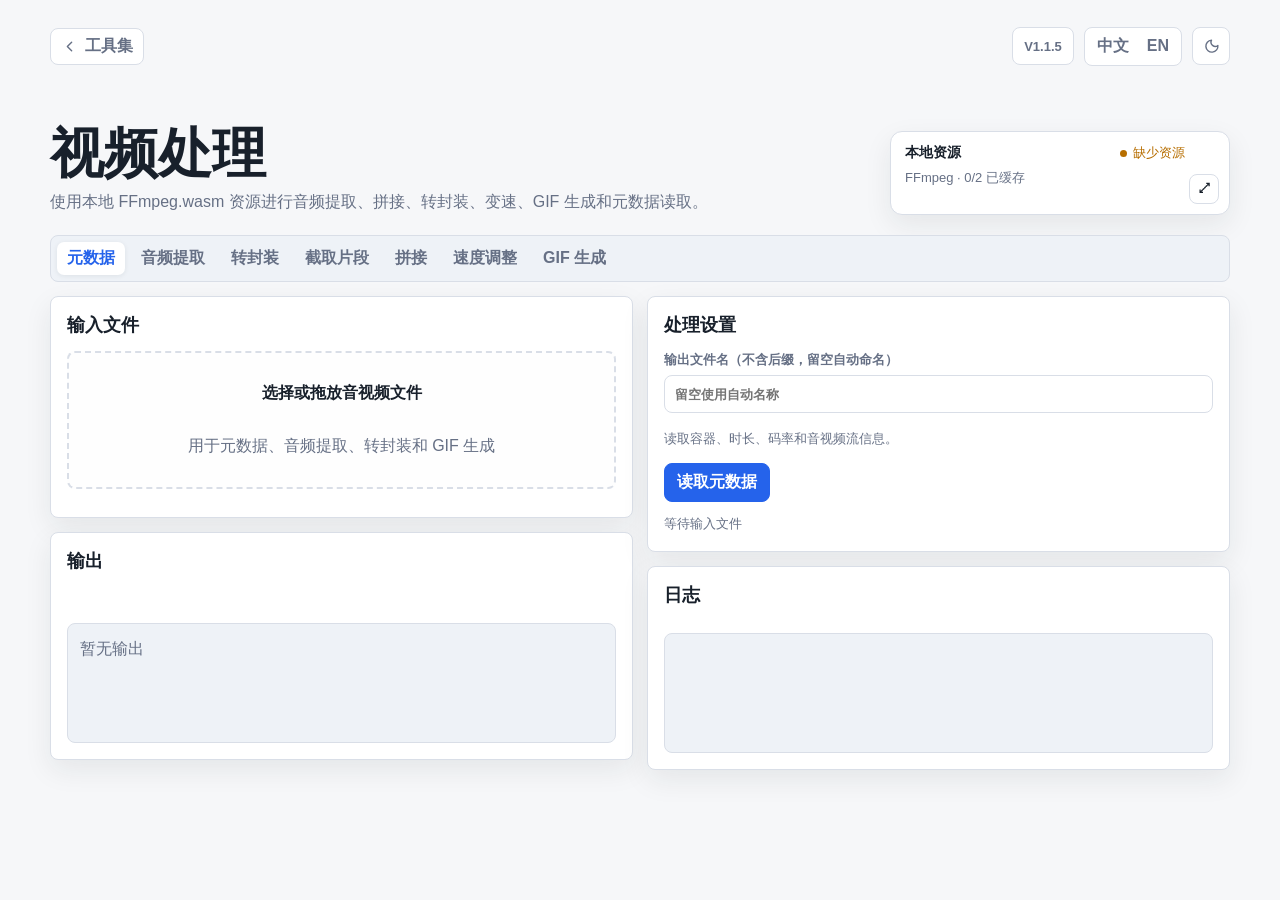
==== commit 02ca1bf1: "feat: add audio subtitle editor and adaptive preview start" ====
--- a/video-processing/video-processing.html
+++ b/video-processing/video-processing.html
@@ -188,7 +188,7 @@
         <span id="homeText">工具集</span>
       </a>
       <div class="top-actions wt-top-actions">
-        <span class="version-badge">V1.1.4</span>
+        <span class="version-badge">V1.1.5</span>
         <div class="language" aria-label="Language">
           <button type="button" data-lang="zh">中文</button>
           <button type="button" data-lang="en">EN</button>
